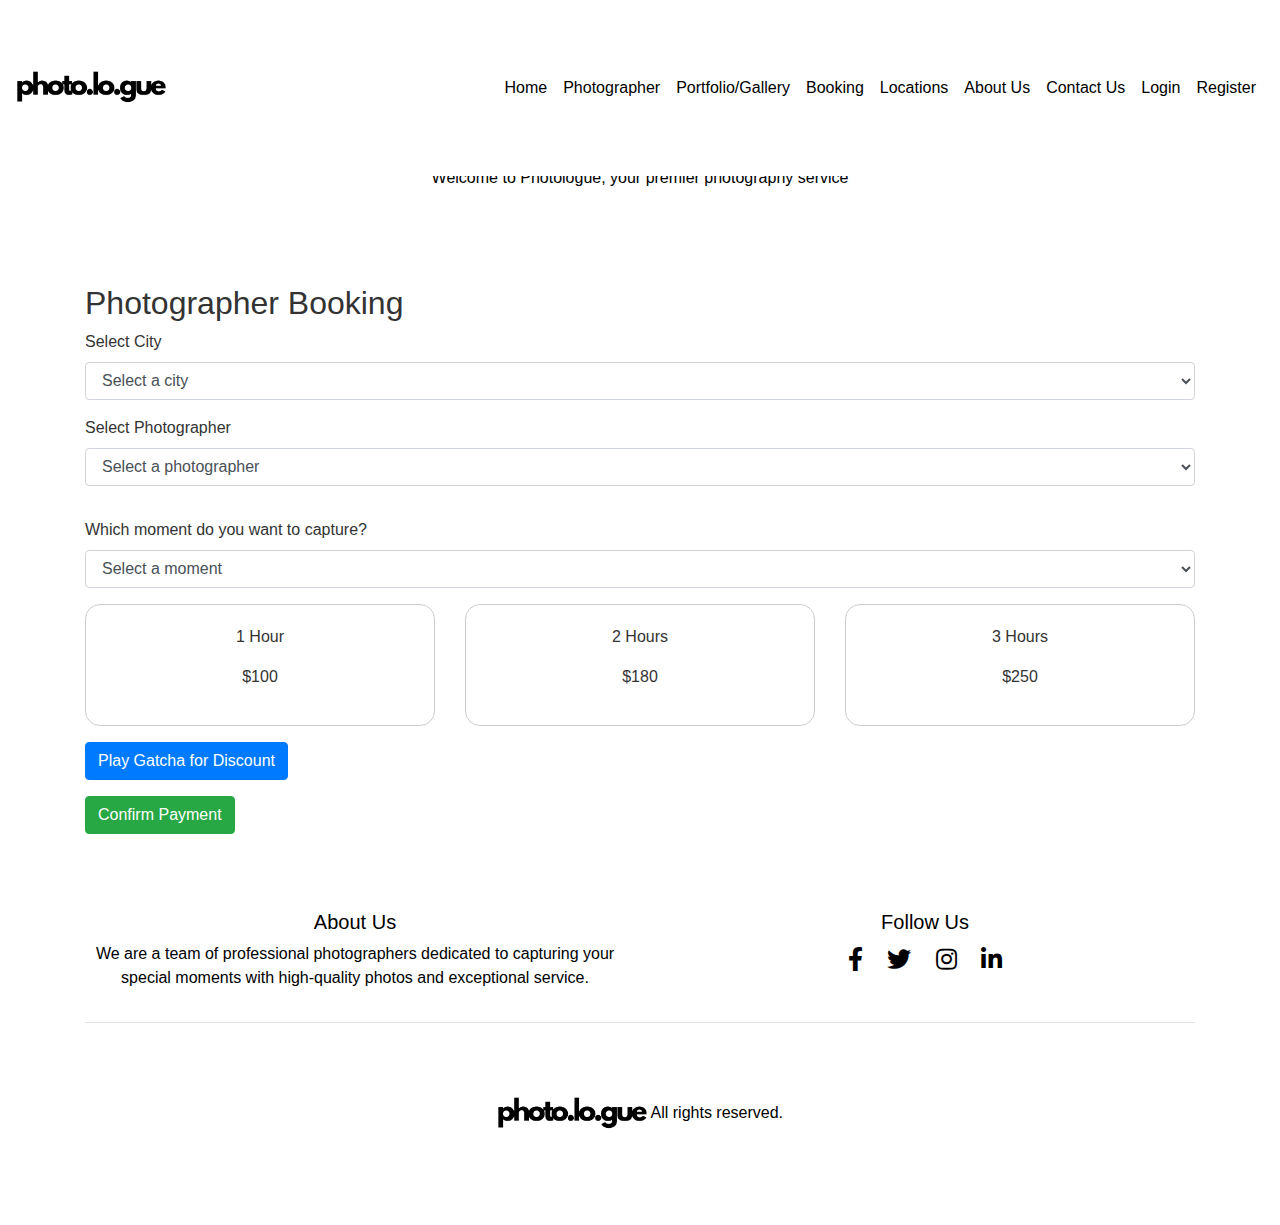
==== booking.html @ 1155c551 "'v2.4'" ====
<!DOCTYPE html>
<html lang="en">

<head>
    <meta charset="UTF-8">
    <meta name="viewport" content="width=device-width, initial-scale=1.0">
    <title>Photologue - Booking</title>
    <link rel="icon" type="image/png" href="./assets/favicon/favicon.ico">
    <link rel="stylesheet" href="https://stackpath.bootstrapcdn.com/bootstrap/4.5.2/css/bootstrap.min.css">
    <link rel="stylesheet" href="https://cdnjs.cloudflare.com/ajax/libs/font-awesome/5.15.3/css/all.min.css">
    <link rel="stylesheet" href="./style.css">
    <style>
        body {
            font-family: Arial, sans-serif;
            background-color: white
        }

        .header {
            background-size: cover;
            background-position: center;
            color: black;
            text-align: center;
            padding-top: 100px;
            padding-bottom: 20px;
        }

        .header h1 {
            font-size: 3em;
            font-weight: bold;
        }

        .content {
            padding: 50px 15px;
        }

        .available {
            color: green;
        }

        .unavailable {
            color: red;
        }

        .rounded-box {
            border: 1px solid #ccc;
            border-radius: 15px;
            padding: 20px;
            text-align: center;
            cursor: pointer;
        }

        .selected {
            background-color: #f0f0f0;
        }
    </style>
</head>

<body>
    <!-- Navigation Bar -->
    <nav class="navbar navbar-expand-lg navbar-light fixed-top navbar-custom">
        <a class="navbar-brand" href="#"><img src="./assets/logo-photologue.png" alt="logo-photologue" class="logo"></a>
        <button class="navbar-toggler" type="button" data-toggle="collapse" data-target="#navbarNav"
            aria-controls="navbarNav" aria-expanded="false" aria-label="Toggle navigation">
            <span class="navbar-toggler-icon"></span>
        </button>
        <div class="collapse navbar-collapse" id="navbarNav">
            <ul class="navbar-nav ml-auto">
                <li class="nav-item"><a class="nav-link" href="./home.html">Home</a></li>
                <li class="nav-item"><a class="nav-link" href="./photographer.html">Photographer</a></li>
                <li class="nav-item"><a class="nav-link" href="./galery.html">Portfolio/Gallery</a></li>
                <li class="nav-item"><a class="nav-link" href="./booking.html">Booking</a></li>
                <li class="nav-item"><a class="nav-link" href="./location.html">Locations</a></li>
                <li class="nav-item"><a class="nav-link" href="./about-us.html">About Us</a></li>
                <li class="nav-item"><a class="nav-link" href="#">Contact Us</a></li>
                <li class="nav-item"><a class="nav-link" href="#">Login</a></li>
                <li class="nav-item"><a class="nav-link" href="#">Register</a></li>
            </ul>
        </div>
    </nav>

    <!-- About Us Content -->
    <div class="header">
        <h1>Booking Photographer</h1>
        <p>Welcome to Photologue, your premier photography service</p>
    </div>

    <section class="background">
        <div class="container mt-5">
            <h2>Photographer Booking</h2>
            <form id="bookingForm">
                <!-- Step 1: Select City -->
                <div class="form-group">
                    <label for="city">Select City</label>
                    <select class="form-control" id="city" onchange="loadPhotographers()">
                        <option value="">Select a city</option>
                        <option value="City1">City 1</option>
                        <option value="City2">City 2</option>
                        <option value="City3">City 3</option>
                        <option value="City4">City 4</option>
                    </select>
                </div>
    
                <!-- Step 2: Select Photographer -->
                <div class="form-group">
                    <label for="photographer">Select Photographer</label>
                    <select class="form-control" id="photographer" onchange="checkAvailability()">
                        <option value="">Select a photographer</option>
                    </select>
                </div>
    
                <div id="availabilityStatus"></div>
    
                <!-- Step 3: Photographer Portfolio -->
                <div id="portfolio" class="form-group row">
                </div>
    
                <!-- Step 4: Select Moment -->
                <div class="form-group">
                    <label for="moment">Which moment do you want to capture?</label>
                    <select class="form-control" id="moment" onchange="loadOptions()">
                        <option value="">Select a moment</option>
                        <option value="preWedding">Pre Wedding</option>
                        <option value="familyShoot">Family Shoot</option>
                        <option value="graduationShoot">Graduation Shoot</option>
                        <option value="maternityShoot">Maternity Shoot</option>
                        <option value="holidayShoot">Holiday Shoot</option>
                    </select>
                </div>
    
                <div id="locationOptions" class="form-group">
                </div>
    
                <!-- Step 5: Select Package -->
                <div id="packages" class="form-group row">
                    <div class="col-sm-4">
                        <div class="rounded-box" onclick="selectPackage('1 hour', 100)">
                            <p>1 Hour</p>
                            <p>$100</p>
                        </div>
                    </div>
                    <div class="col-sm-4">
                        <div class="rounded-box" onclick="selectPackage('2 hours', 180)">
                            <p>2 Hours</p>
                            <p>$180</p>
                        </div>
                    </div>
                    <div class="col-sm-4">
                        <div class="rounded-box" onclick="selectPackage('3 hours', 250)">
                            <p>3 Hours</p>
                            <p>$250</p>
                        </div>
                    </div>
                </div>
    
                <!-- Step 6: Summary and Total Price -->
                <div id="summary" class="form-group">
                </div>
    
                <!-- Step 7: Gatcha Discount -->
                <div class="form-group">
                    <button type="button" class="btn btn-primary" onclick="playGatcha()">Play Gatcha for Discount</button>
                    <div id="gatchaResult"></div>
                </div>
    
                <!-- Step 8: Confirm Payment -->
                <div class="form-group">
                    <button type="button" class="btn btn-success" onclick="confirmPayment()">Confirm Payment</button>
                </div>
            </form>
        </div>
    </section>

    

    <!-- Footer -->
    <footer class="footer">
        <div class="container">
            <div class="row">
                <div class="col-md-6">
                    <h5>About Us</h5>
                    <p>We are a team of professional photographers dedicated to capturing your special moments with
                        high-quality photos and exceptional service.</p>
                </div>
                <div class="col-md-6">
                    <h5>Follow Us</h5>
                    <div class="social-icons">
                        <a href="#"><i class="fab fa-facebook-f"></i></a>
                        <a href="#"><i class="fab fa-twitter"></i></a>
                        <a href="#"><i class="fab fa-instagram"></i></a>
                        <a href="#"><i class="fab fa-linkedin-in"></i></a>
                    </div>
                </div>
            </div>
            <hr>
            <p> <img src="./assets/logo-photologue.png" alt="logo-photologue" class="logo" srcset=""> All rights
                reserved.</p>
        </div>
    </footer>

    <script src="https://code.jquery.com/jquery-3.5.1.slim.min.js"></script>
    <script src="https://cdn.jsdelivr.net/npm/@popperjs/core@2.9.2/dist/umd/popper.min.js"></script>
    <script src="https://stackpath.bootstrapcdn.com/bootstrap/4.5.2/js/bootstrap.min.js"></script>

    <script>
        function loadPhotographers() {
            const city = document.getElementById('city').value;
            const photographerSelect = document.getElementById('photographer');
            photographerSelect.innerHTML = '<option value="">Select a photographer</option>';

            if (city) {
                const photographers = {
                    City1: ['Photographer 1A', 'Photographer 1B'],
                    City2: ['Photographer 2A', 'Photographer 2B'],
                    City3: ['Photographer 3A', 'Photographer 3B'],
                    City4: ['Photographer 4A', 'Photographer 4B']
                };

                photographers[city].forEach(photographer => {
                    const option = document.createElement('option');
                    option.value = photographer;
                    option.text = photographer;
                    photographerSelect.add(option);
                });
            }
        }

        function checkAvailability() {
            const availabilityStatus = document.getElementById('availabilityStatus');
            availabilityStatus.innerHTML = '';

            if (document.getElementById('photographer').value) {
                const available = Math.random() >= 0.5;
                const status = document.createElement('p');
                status.classList.add(available ? 'available' : 'unavailable');
                status.textContent = available ? 'Available ✔️' : 'Unavailable ❌';
                availabilityStatus.appendChild(status);

                if (available) {
                    loadPortfolio();
                }
            }
        }

        function loadPortfolio() {
            const portfolio = document.getElementById('portfolio');
            portfolio.innerHTML = '';

            for (let i = 1; i <= 3; i++) {
                const img = document.createElement('img');
                img.src = `https://via.placeholder.com/150?text=Photo+${i}`;
                img.classList.add('col-sm-4');
                portfolio.appendChild(img);
            }
        }

        function loadOptions() {
            const moment = document.getElementById('moment').value;
            const locationOptions = document.getElementById('locationOptions');
            locationOptions.innerHTML = '';

            if (moment === 'graduationShoot' || moment === 'maternityShoot' || moment === 'familyShoot') {
                addStudioOptions(locationOptions);
            } else if (moment === 'preWedding' || moment === 'holidayShoot') {
                addLocationOptions(locationOptions);
            }
        }

        function addStudioOptions(container) {
            const studios = [
                { name: 'Studio 1', location: 'https://maps.google.com/?q=Studio+1' },
                { name: 'Studio 2', location: 'https://maps.google.com/?q=Studio+2' },
                { name: 'Studio 3', location: 'https://maps.google.com/?q=Studio+3' }
            ];

            studios.forEach(studio => {
                const row = document.createElement('div');
                row.classList.add('row');

                const col1 = document.createElement('div');
                col1.classList.add('col-sm-6');
                col1.textContent = studio.name;

                const col2 = document.createElement('div');
                col2.classList.add('col-sm-6');
                const link = document.createElement('a');
                link.href = studio.location;
                link.textContent = 'View on Google Maps';
                link.target = '_blank';
                col2.appendChild(link);

                row.appendChild(col1);
                row.appendChild(col2);
                container.appendChild(row);
            });
        }

        function addLocationOptions(container) {
            const locations = [
                { name: 'Location 1', location: 'https://maps.google.com/?q=Location+1' },
                { name: 'Location 2', location: 'https://maps.google.com/?q=Location+2' },
                { name: 'Location 3', location: 'https://maps.google.com/?q=Location+3' }
            ];

            locations.forEach(location => {
                const row = document.createElement('div');
                row.classList.add('row');

                const col1 = document.createElement('div');
                col1.classList.add('col-sm-6');
                col1.textContent = location.name;

                const col2 = document.createElement('div');
                col2.classList.add('col-sm-6');
                const link = document.createElement('a');
                link.href = location.location;
                link.textContent = 'View on Google Maps';
                link.target = '_blank';
                col2.appendChild(link);

                row.appendChild(col1);
                row.appendChild(col2);
                container.appendChild(row);
            });
        }

        function selectPackage(duration, price) {
            const packages = document.querySelectorAll('.rounded-box');
            packages.forEach(pkg => pkg.classList.remove('selected'));

            event.currentTarget.classList.add('selected');
            document.getElementById('summary').innerHTML = `
                <h4>Summary</h4>
                <p>City: ${document.getElementById('city').value}</p>
                <p>Photographer: ${document.getElementById('photographer').value}</p>
                <p>Moment: ${document.getElementById('moment').value}</p>
                <p>Package: ${duration}</p>
                <p>Total Price: $${price}</p>
            `;
        }

        function playGatcha() {
            const discounts = [0, 10, 25, 30];
            const result = discounts[Math.floor(Math.random() * discounts.length)];
            const gatchaResult = document.getElementById('gatchaResult');
            gatchaResult.innerHTML = `You ${result > 0 ? 'won' : 'did not win'} a discount! ${result > 0 ? 'Discount: ' + result + '%' : ''}`;
        }

        function confirmPayment() {
            if (confirm('Do you want to confirm the payment?')) {
                window.location.href = 'https://wa.me/YourPhotographerNumber';
            }
        }
    </script>
</body>

</html>
---- style.css ----
/* Add styles here */
/* Logo */
.logo {
    width: 150px;
    height: auto;
}

/* navbar */
.navbar-custom {
    background-color: #fff; /* Warna latar belakang navbar */
}
.navbar-custom .navbar-brand,
.navbar-custom .navbar-nav .nav-link {
    color: #000; /* Warna teks navbar */
}

/* Home */
body {
    font-family: 'Open Sans', sans-serif;
    font-size: 16px;
    line-height: 1.5;
    color: #333;
    background-color: #f9f9f9;
}

/* carousel */
.carousel-item img {
    width: 100%;
    height: auto;
}

.carousel-caption {
    position: absolute;
    top: 30%;
    transform: translateY(-30%);
    transform: translateX(-0%);
    width: 100%;
    text-align: left;
    color: black;
}

/* .features */
.background {
    background-color: #fff;
    padding-top: 10px;
}

/* .guarantee-section */
.guarantee-section {
    background-color: #e0f7fa;
    padding: 30px;
}

/* .how-it-works-section */
.how-it-works-section {
    padding: 40px 0;
    text-align: center;
}
.how-it-works-section .step {
    padding: 20px;
    border: 2px solid #dee2e6;
    border-radius: 15px;
    margin-left: 45px;
    margin-right: 45px;
}
.how-it-works-section .step-number {
    font-size: 30px;
    font-weight: bold;
}

/* Footer */
.footer {
    background-color: white;
    color: black;
    text-align: center;
    padding-top: 60px;
    padding-bottom: 20px;
}
.footer .footer-links {
    list-style: none;
    padding: 0;
}
.footer .footer-links li {
    display: inline;
    margin: 0 15px;
}
.footer .footer-links a {
    color: black;
    text-decoration: none;
}
.footer .footer-links a:hover {
    text-decoration: underline;
}
.footer .social-icons a {
    margin: 0 10px;
    color: black;
    font-size: 24px;
}
.footer .social-icons a:hover {
    color: #00aced;
}
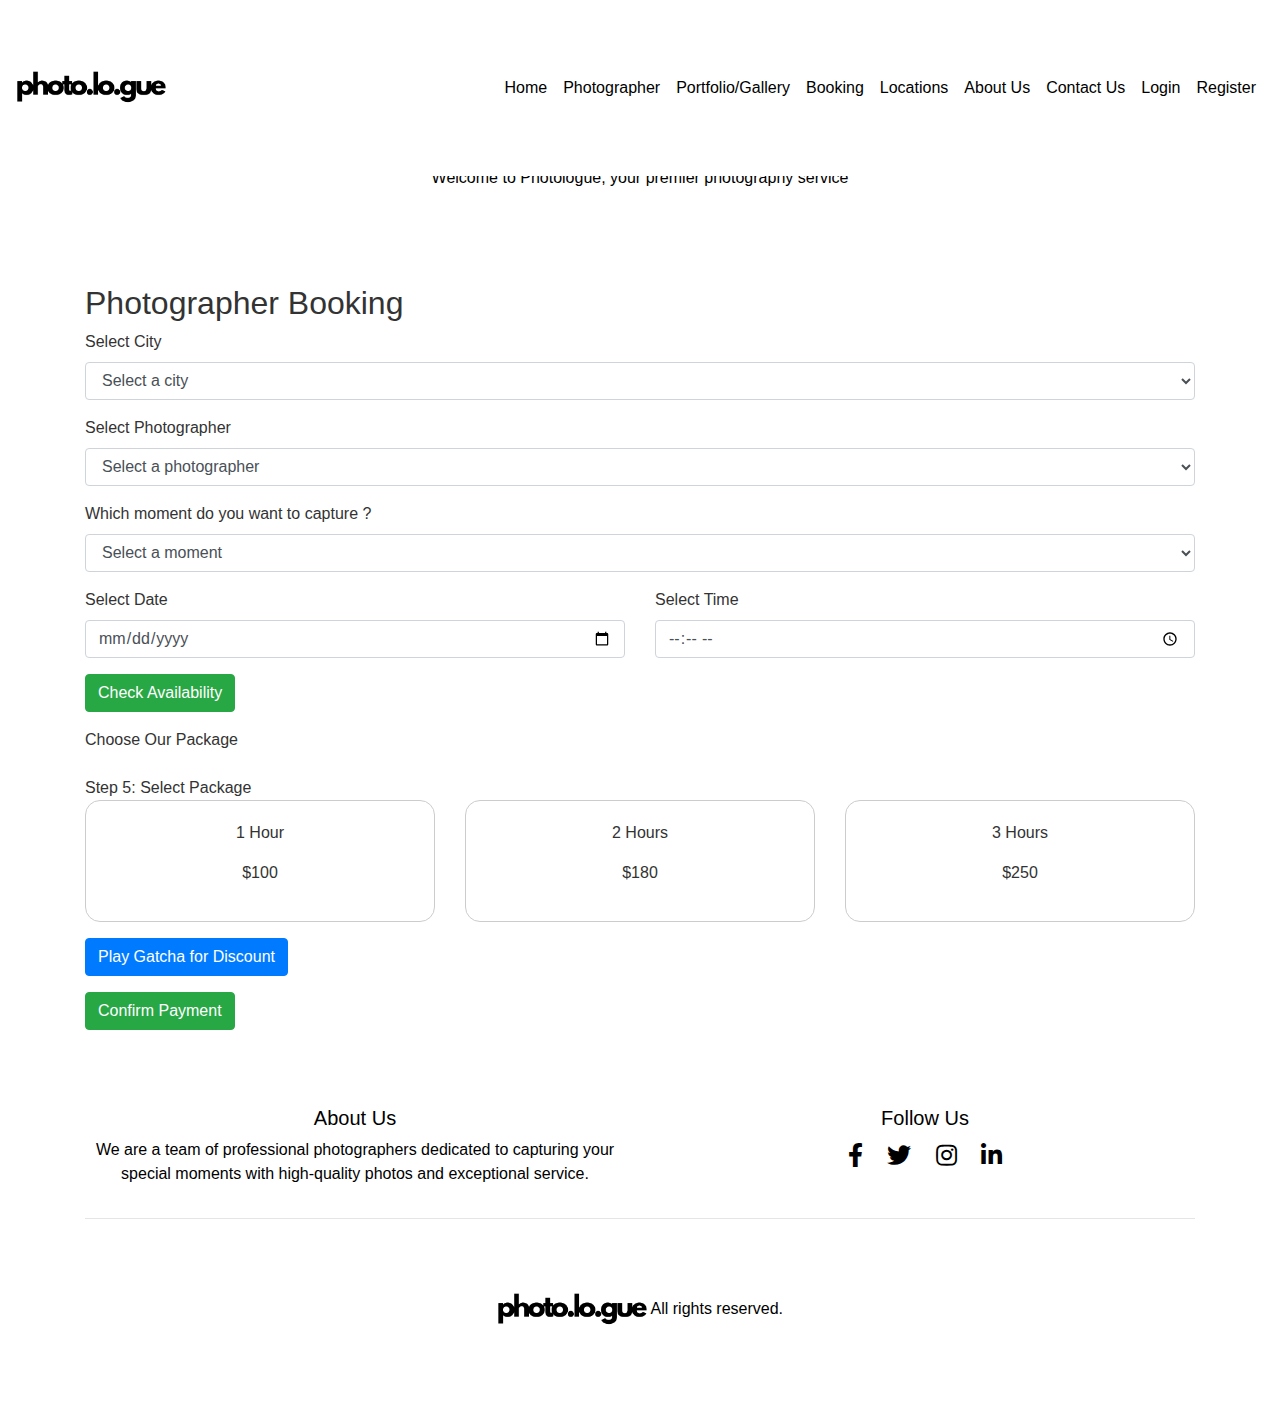
==== commit 8187e960: "'v2.4'" ====
--- a/booking.html
+++ b/booking.html
@@ -51,6 +51,44 @@
 
         .selected {
             background-color: #f0f0f0;
+        }
+
+        .portfolio-img {
+            height: 400px;
+            width: 320px;
+            object-fit: cover;
+            border-radius: 15px;
+        }
+
+        .clickable-paragraph {
+            background-color: #fff;
+            border: 2px solid #007BFF;
+            padding: 20px;
+            border-radius: 5px;
+            cursor: pointer;
+            transition: background-color 0.3s, color 0.3s;
+        }
+
+        .clickable-paragraph:hover {
+            background-color: #007BFF;
+            color: #fff;
+        }
+
+        .photographer-box {
+            margin-top: 20px;
+            border-radius: 15px;
+            box-shadow: 0 4px 8px rgba(0, 0, 0, 0.1);
+            transition: transform 0.2s;
+        }
+
+        .photographer-box:hover {
+            transform: scale(1.05);
+        }
+
+        .photographer-img {
+            height: 300px;
+            width: 320px;
+            object-fit: cover;
         }
     </style>
 </head>
@@ -93,44 +131,59 @@
                     <label for="city">Select City</label>
                     <select class="form-control" id="city" onchange="loadPhotographers()">
                         <option value="">Select a city</option>
-                        <option value="City1">City 1</option>
-                        <option value="City2">City 2</option>
-                        <option value="City3">City 3</option>
-                        <option value="City4">City 4</option>
+                        <option value="Jakarta">Jakarta</option>
+                        <option value="Jogja">Jogja</option>
+                        <option value="Bali">Bali</option>
                     </select>
                 </div>
-    
+
                 <!-- Step 2: Select Photographer -->
                 <div class="form-group">
                     <label for="photographer">Select Photographer</label>
-                    <select class="form-control" id="photographer" onchange="checkAvailability()">
+                    <select class="form-control" id="photographer">
                         <option value="">Select a photographer</option>
                     </select>
                 </div>
-    
+
+                <!-- Step 4: Select Moment -->
+                <div class="form-group">
+                    <label for="moment">Which moment do you want to capture ?</label>
+                    <select class="form-control" id="moment" >
+                        <option value="">Select a moment</option>
+                        <option value="preWeddingShoot">Pre Wedding Photoshoot</option>
+                        <option value="familyShoot">Family Photoshoot</option>
+                        <option value="graduationShoot">Graduation Photoshoot</option>
+                        <option value="maternityShoot">Maternity Photoshoot</option>
+                        <option value="holidayShoot">Holiday Photoshoot</option>
+                    </select>
+                </div>
+
+                <div class="form-group row">
+                    <!-- Step 3: Select Date -->
+                    <div class="col">
+                        <label for="date">Select Date</label>
+                        <input type="date" class="form-control" id="date" onchange="buttonRefresh()">
+                    </div>
+                    <!-- Step 4: Select Time -->
+                    <div class="col">
+                        <label for="time">Select Time</label>
+                        <input type="time" class="form-control" id="time" onchange="buttonRefresh()">
+                    </div>
+                </div>
+
+                <!-- Step 5: Check Availability -->
+                <div class="form-group">
+                    <button id="buttonCheckAvailability" type="button" class="btn btn-success" onclick="checkAvailability()">Check Availability</button>
+                </div>
+
                 <div id="availabilityStatus"></div>
-    
-                <!-- Step 3: Photographer Portfolio -->
-                <div id="portfolio" class="form-group row">
-                </div>
-    
-                <!-- Step 4: Select Moment -->
-                <div class="form-group">
-                    <label for="moment">Which moment do you want to capture?</label>
-                    <select class="form-control" id="moment" onchange="loadOptions()">
-                        <option value="">Select a moment</option>
-                        <option value="preWedding">Pre Wedding</option>
-                        <option value="familyShoot">Family Shoot</option>
-                        <option value="graduationShoot">Graduation Shoot</option>
-                        <option value="maternityShoot">Maternity Shoot</option>
-                        <option value="holidayShoot">Holiday Shoot</option>
-                    </select>
-                </div>
-    
-                <div id="locationOptions" class="form-group">
-                </div>
-    
+
                 <!-- Step 5: Select Package -->
+                <label for="packageOptions">Choose Our Package</label>
+                <div id="packageOptions" class="form-group row"> 
+                </div>
+
+                Step 5: Select Package
                 <div id="packages" class="form-group row">
                     <div class="col-sm-4">
                         <div class="rounded-box" onclick="selectPackage('1 hour', 100)">
@@ -169,8 +222,6 @@
             </form>
         </div>
     </section>
-
-    
 
     <!-- Footer -->
     <footer class="footer">
@@ -209,119 +260,145 @@
 
             if (city) {
                 const photographers = {
-                    City1: ['Photographer 1A', 'Photographer 1B'],
-                    City2: ['Photographer 2A', 'Photographer 2B'],
-                    City3: ['Photographer 3A', 'Photographer 3B'],
-                    City4: ['Photographer 4A', 'Photographer 4B']
+                    Jakarta: ['Astri', 'Budi'],
+                    Jogja: ['Caca', 'Dinda'],
+                    Bali: ['Egy', 'Faisal'],
                 };
 
                 photographers[city].forEach(photographer => {
                     const option = document.createElement('option');
                     option.value = photographer;
                     option.text = photographer;
+                    option.className = 'portfolio-img col-md-4';
+                    option.id = "listPhotographer";
                     photographerSelect.add(option);
+
                 });
+                
             }
-        }
+
+
+        }
+
+        function buttonRefresh() {
+            const buttonCheckAvailability = document.getElementById('buttonCheckAvailability');
+            buttonCheckAvailability.disabled = false;
+        }
+
 
         function checkAvailability() {
+            const city = document.getElementById('city').value;
+            const photographer = document.getElementById('photographer').value;
+            const date = document.getElementById('date').value;
+            const time = document.getElementById('time').value;
             const availabilityStatus = document.getElementById('availabilityStatus');
+            const buttonCheckAvailability = document.getElementById('buttonCheckAvailability');
             availabilityStatus.innerHTML = '';
-
-            if (document.getElementById('photographer').value) {
+            buttonCheckAvailability
+
+            if (photographer && date && time) {
                 const available = Math.random() >= 0.5;
                 const status = document.createElement('p');
-                status.classList.add(available ? 'available' : 'unavailable');
-                status.textContent = available ? 'Available ✔️' : 'Unavailable ❌';
+
+                // console.log("available",available)
+                
+                if (available) {
+                    status.textContent = `Photographer ${photographer} is Available ✔️ On ${date} ${time} at ${city}`;
+                    loadOptions();
+                    buttonCheckAvailability.disabled = true;
+                } else {
+                    status.textContent = `Photographer ${photographer} is Unavailable ❌ On ${date} ${time} at ${city}`;
+                    buttonCheckAvailability.disabled = true;
+                }
+
                 availabilityStatus.appendChild(status);
-
-                if (available) {
-                    loadPortfolio();
-                }
+                
             }
-        }
-
-        function loadPortfolio() {
-            const portfolio = document.getElementById('portfolio');
-            portfolio.innerHTML = '';
-
-            for (let i = 1; i <= 3; i++) {
-                const img = document.createElement('img');
-                img.src = `https://via.placeholder.com/150?text=Photo+${i}`;
-                img.classList.add('col-sm-4');
-                portfolio.appendChild(img);
-            }
-        }
+            
+        }
+
+        // function loadPortfolio() {
+        //     const portfolio = document.getElementById('portfolio');
+        //     portfolio.innerHTML = '';
+
+        //     for (let i = 1; i <= 3; i++) {
+        //         const img = document.createElement('img');
+        //         const randomNumber = Math.floor(Math.random() * 12) + 1;
+        //         img.src = "./assets/random-portfolio/" + randomNumber + ".jpg";         
+        //         img.className = 'portfolio-img col-md-4';
+        //         portfolio.appendChild(img);
+        //     }
+        // }
 
         function loadOptions() {
             const moment = document.getElementById('moment').value;
-            const locationOptions = document.getElementById('locationOptions');
-            locationOptions.innerHTML = '';
-
-            if (moment === 'graduationShoot' || moment === 'maternityShoot' || moment === 'familyShoot') {
-                addStudioOptions(locationOptions);
-            } else if (moment === 'preWedding' || moment === 'holidayShoot') {
-                addLocationOptions(locationOptions);
+
+            const graduationPackage = [
+                { name: 'Studio 1', location: '', img: '', harga: '', howLong: '' },
+                { name: 'Studio 1', location: '', img: '', harga: '', howLong: '' },
+                { name: 'Studio 1', location: '', img: '', harga: '', howLong: '' }
+            ];
+
+            const maternityPackage = [
+                { name: 'Studio 1', location: '', img: '', harga: '', howLong: '' },
+                { name: 'Studio 1', location: '', img: '', harga: '', howLong: '' },
+                { name: 'Studio 1', location: '', img: '', harga: '', howLong: '' }
+            ];
+
+            const familyPackage = [
+                { name: 'Studio 1', location: '', img: '', harga: '', howLong: '' },
+                { name: 'Studio 1', location: '', img: '', harga: '', howLong: '' },
+                { name: 'Studio 1', location: '', img: '', harga: '', howLong: '' }
+            ];
+
+            const preWeddingPackage = [
+                { name: 'Studio 1', location: '', img: '', harga: '', howLong: '' },
+                { name: 'Studio 1', location: '', img: '', harga: '', howLong: '' },
+                { name: 'Studio 1', location: '', img: '', harga: '', howLong: '' }
+            ];
+
+            const holidayPackage = [
+                { name: 'Studio 1', location: '', img: '', harga: '', howLong: '' },
+                { name: 'Studio 1', location: '', img: '', harga: '', howLong: '' },
+                { name: 'Studio 1', location: '', img: '', harga: '', howLong: '' }
+            ];
+
+            
+            if (moment === 'graduationShoot') {
+                packageOptions(graduationPackage);
+            } else if (moment === 'maternityShoot') {
+                packageOptions(maternityPackage);
+            } else if (moment === 'familyShoot') {
+                packageOptions(familyPackage);
+            } else if (moment === 'preWeddingShoot') {
+                packageOptions(preWeddingPackage);
+            } else if (moment === 'holidayShoot') {
+                packageOptions(holidayPackage);
             }
-        }
-
-        function addStudioOptions(container) {
-            const studios = [
-                { name: 'Studio 1', location: 'https://maps.google.com/?q=Studio+1' },
-                { name: 'Studio 2', location: 'https://maps.google.com/?q=Studio+2' },
-                { name: 'Studio 3', location: 'https://maps.google.com/?q=Studio+3' }
-            ];
-
-            studios.forEach(studio => {
-                const row = document.createElement('div');
-                row.classList.add('row');
-
-                const col1 = document.createElement('div');
-                col1.classList.add('col-sm-6');
-                col1.textContent = studio.name;
-
-                const col2 = document.createElement('div');
-                col2.classList.add('col-sm-6');
-                const link = document.createElement('a');
-                link.href = studio.location;
-                link.textContent = 'View on Google Maps';
-                link.target = '_blank';
-                col2.appendChild(link);
-
-                row.appendChild(col1);
-                row.appendChild(col2);
-                container.appendChild(row);
+
+        }
+
+        function packageOptions(packages) {
+            const packageOptions = document.getElementById('packageOptions');
+            packageOptions.innerHTML = '';
+
+            packages.forEach(package => {
+                let card = `
+                    <div class="col-md-4">
+                    <div class="card photographer-box" data-id="1">
+                        <div class="card-body">
+                            <h5 class="card-title">Astri</h5>
+                            <img src="./assets/photographer/astri.jpg" class="img-fluid rounded photographer-img mb-3" alt="Astri">
+                            <p class="card-text">Location: ${package.name}</p>
+                            <p class="card-text">Location: ${package.location}</p>
+                        </div>
+                    </div>
+                    </div>`;
+
+                packageOptions.innerHTML += card;
             });
         }
 
-        function addLocationOptions(container) {
-            const locations = [
-                { name: 'Location 1', location: 'https://maps.google.com/?q=Location+1' },
-                { name: 'Location 2', location: 'https://maps.google.com/?q=Location+2' },
-                { name: 'Location 3', location: 'https://maps.google.com/?q=Location+3' }
-            ];
-
-            locations.forEach(location => {
-                const row = document.createElement('div');
-                row.classList.add('row');
-
-                const col1 = document.createElement('div');
-                col1.classList.add('col-sm-6');
-                col1.textContent = location.name;
-
-                const col2 = document.createElement('div');
-                col2.classList.add('col-sm-6');
-                const link = document.createElement('a');
-                link.href = location.location;
-                link.textContent = 'View on Google Maps';
-                link.target = '_blank';
-                col2.appendChild(link);
-
-                row.appendChild(col1);
-                row.appendChild(col2);
-                container.appendChild(row);
-            });
-        }
 
         function selectPackage(duration, price) {
             const packages = document.querySelectorAll('.rounded-box');
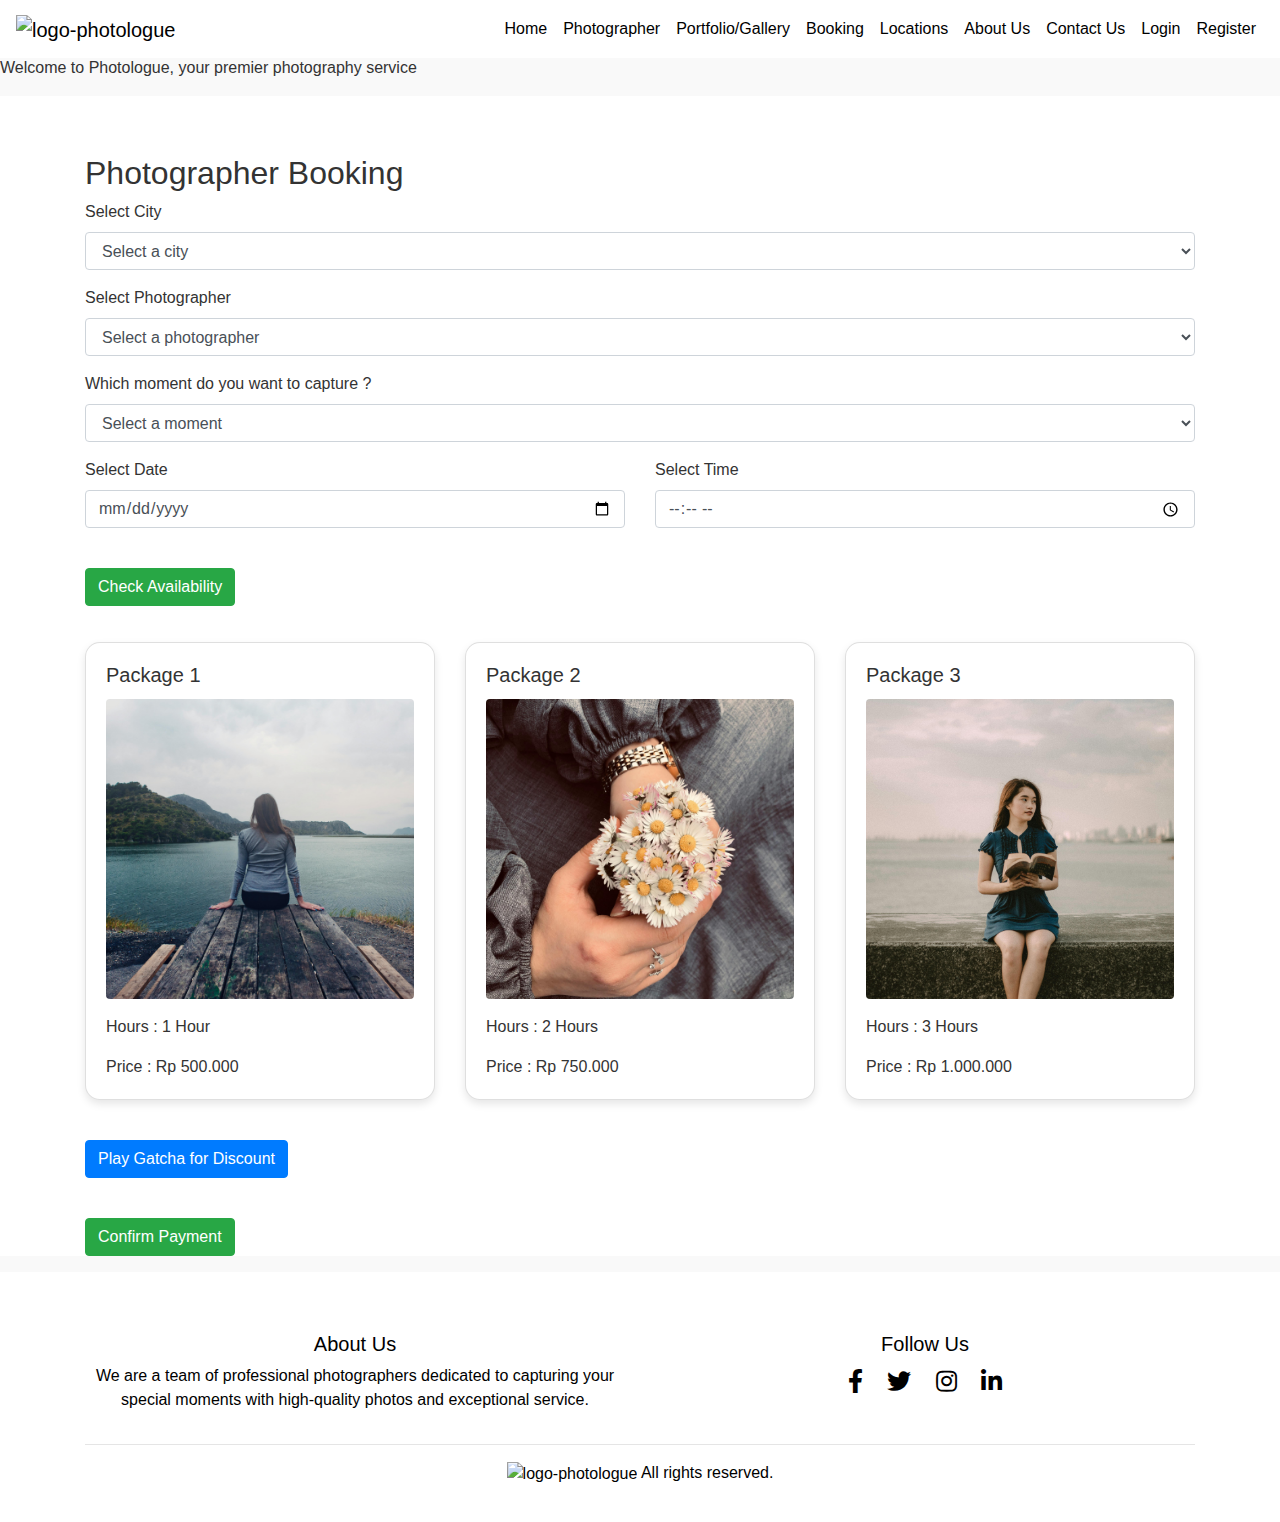
==== commit cf8ab269: "v4" ====
--- a/booking.html
+++ b/booking.html
@@ -10,68 +10,8 @@
     <link rel="stylesheet" href="https://cdnjs.cloudflare.com/ajax/libs/font-awesome/5.15.3/css/all.min.css">
     <link rel="stylesheet" href="./style.css">
     <style>
-        body {
-            font-family: Arial, sans-serif;
-            background-color: white
-        }
-
-        .header {
-            background-size: cover;
-            background-position: center;
-            color: black;
-            text-align: center;
-            padding-top: 100px;
-            padding-bottom: 20px;
-        }
-
-        .header h1 {
-            font-size: 3em;
-            font-weight: bold;
-        }
-
-        .content {
-            padding: 50px 15px;
-        }
-
-        .available {
-            color: green;
-        }
-
-        .unavailable {
-            color: red;
-        }
-
-        .rounded-box {
-            border: 1px solid #ccc;
-            border-radius: 15px;
-            padding: 20px;
-            text-align: center;
-            cursor: pointer;
-        }
-
         .selected {
             background-color: #f0f0f0;
-        }
-
-        .portfolio-img {
-            height: 400px;
-            width: 320px;
-            object-fit: cover;
-            border-radius: 15px;
-        }
-
-        .clickable-paragraph {
-            background-color: #fff;
-            border: 2px solid #007BFF;
-            padding: 20px;
-            border-radius: 5px;
-            cursor: pointer;
-            transition: background-color 0.3s, color 0.3s;
-        }
-
-        .clickable-paragraph:hover {
-            background-color: #007BFF;
-            color: #fff;
         }
 
         .photographer-box {
@@ -79,6 +19,7 @@
             border-radius: 15px;
             box-shadow: 0 4px 8px rgba(0, 0, 0, 0.1);
             transition: transform 0.2s;
+            cursor: pointer;
         }
 
         .photographer-box:hover {
@@ -90,6 +31,15 @@
             width: 320px;
             object-fit: cover;
         }
+
+        .summary-box {
+            background-color: #f0f0f0;
+            border: 1px solid #f0f0f0;
+            border-radius: 4px;
+            padding: 16px;
+            box-shadow: 0 4px 8px rgba(0, 0, 0, 0.1);
+        }
+
     </style>
 </head>
 
@@ -116,7 +66,7 @@
         </div>
     </nav>
 
-    <!-- About Us Content -->
+    <!-- Booking Photographer Content -->
     <div class="header">
         <h1>Booking Photographer</h1>
         <p>Welcome to Photologue, your premier photography service</p>
@@ -126,6 +76,7 @@
         <div class="container mt-5">
             <h2>Photographer Booking</h2>
             <form id="bookingForm">
+
                 <!-- Step 1: Select City -->
                 <div class="form-group">
                     <label for="city">Select City</label>
@@ -150,22 +101,22 @@
                     <label for="moment">Which moment do you want to capture ?</label>
                     <select class="form-control" id="moment" >
                         <option value="">Select a moment</option>
-                        <option value="preWeddingShoot">Pre Wedding Photoshoot</option>
-                        <option value="familyShoot">Family Photoshoot</option>
-                        <option value="graduationShoot">Graduation Photoshoot</option>
-                        <option value="maternityShoot">Maternity Photoshoot</option>
-                        <option value="holidayShoot">Holiday Photoshoot</option>
+                        <option value="Pre Wedding Photoshoot">Pre Wedding Photoshoot</option>
+                        <option value="Family Photoshoot">Family Photoshoot</option>
+                        <option value="Graduation Photoshoot">Graduation Photoshoot</option>
+                        <option value="Maternity Photoshoot">Maternity Photoshoot</option>
+                        <option value="Holiday Photoshoot">Holiday Photoshoot</option>
                     </select>
                 </div>
 
                 <div class="form-group row">
                     <!-- Step 3: Select Date -->
-                    <div class="col">
+                    <div class="col-md-6">
                         <label for="date">Select Date</label>
                         <input type="date" class="form-control" id="date" onchange="buttonRefresh()">
                     </div>
                     <!-- Step 4: Select Time -->
-                    <div class="col">
+                    <div class="col-md-6">
                         <label for="time">Select Time</label>
                         <input type="time" class="form-control" id="time" onchange="buttonRefresh()">
                     </div>
@@ -173,50 +124,60 @@
 
                 <!-- Step 5: Check Availability -->
                 <div class="form-group">
+                    <br>
                     <button id="buttonCheckAvailability" type="button" class="btn btn-success" onclick="checkAvailability()">Check Availability</button>
                 </div>
 
                 <div id="availabilityStatus"></div>
 
-                <!-- Step 5: Select Package -->
-                <label for="packageOptions">Choose Our Package</label>
-                <div id="packageOptions" class="form-group row"> 
-                </div>
-
-                Step 5: Select Package
+                <!-- Step 6: Select Package -->
                 <div id="packages" class="form-group row">
-                    <div class="col-sm-4">
-                        <div class="rounded-box" onclick="selectPackage('1 hour', 100)">
-                            <p>1 Hour</p>
-                            <p>$100</p>
+                    <div class="col-md-4">
+                        <div class="card photographer-box">
+                            <div class="card-body" onclick="selectPackage('1 hour', 500)">
+                                <h5 class="card-title">Package 1</h5>
+                                <img src="./assets/random-portfolio/2.jpg" class="img-fluid rounded photographer-img mb-3" alt="Astri">
+                                <p class="card-text">Hours : 1 Hour</p>
+                                <p class="card-text">Price : Rp 500.000</p>
+                            </div>
                         </div>
                     </div>
-                    <div class="col-sm-4">
-                        <div class="rounded-box" onclick="selectPackage('2 hours', 180)">
-                            <p>2 Hours</p>
-                            <p>$180</p>
+                    <div class="col-md-4">
+                        <div class="card photographer-box">
+                            <div class="card-body" onclick="selectPackage('2 hour', 750)">
+                                <h5 class="card-title">Package 2</h5>
+                                <img src="./assets/random-portfolio/7.jpg" class="img-fluid rounded photographer-img mb-3" alt="Astri">
+                                <p class="card-text">Hours : 2 Hours</p>
+                                <p class="card-text">Price : Rp 750.000</p>
+                            </div>
                         </div>
                     </div>
-                    <div class="col-sm-4">
-                        <div class="rounded-box" onclick="selectPackage('3 hours', 250)">
-                            <p>3 Hours</p>
-                            <p>$250</p>
+                    <div class="col-md-4">
+                        <div class="card photographer-box">
+                            <div class="card-body" onclick="selectPackage('3 hour', 1000)">
+                                <h5 class="card-title">Package 3</h5>
+                                <img src="./assets/random-portfolio/4.jpg" class="img-fluid rounded photographer-img mb-3" alt="Astri">
+                                <p class="card-text">Hours : 3 Hours</p>
+                                <p class="card-text">Price : Rp 1.000.000</p>
+                            </div>
                         </div>
                     </div>
                 </div>
     
-                <!-- Step 6: Summary and Total Price -->
+                <!-- Step 7: Summary and Total Price -->
                 <div id="summary" class="form-group">
                 </div>
     
-                <!-- Step 7: Gatcha Discount -->
-                <div class="form-group">
+                <!-- Step 8: Gatcha Discount -->
+                <div class="form-group">
+                    <br>
                     <button type="button" class="btn btn-primary" onclick="playGatcha()">Play Gatcha for Discount</button>
                     <div id="gatchaResult"></div>
                 </div>
     
-                <!-- Step 8: Confirm Payment -->
-                <div class="form-group">
+                <!-- Step 9: Confirm Payment And Talk to Photographer -->
+                <div class="form-group">
+                    <br>
                     <button type="button" class="btn btn-success" onclick="confirmPayment()">Confirm Payment</button>
                 </div>
             </form>
@@ -269,8 +230,6 @@
                     const option = document.createElement('option');
                     option.value = photographer;
                     option.text = photographer;
-                    option.className = 'portfolio-img col-md-4';
-                    option.id = "listPhotographer";
                     photographerSelect.add(option);
 
                 });
@@ -294,9 +253,8 @@
             const availabilityStatus = document.getElementById('availabilityStatus');
             const buttonCheckAvailability = document.getElementById('buttonCheckAvailability');
             availabilityStatus.innerHTML = '';
-            buttonCheckAvailability
-
-            if (photographer && date && time) {
+
+            if (city && photographer && date && time) {
                 const available = Math.random() >= 0.5;
                 const status = document.createElement('p');
 
@@ -304,7 +262,6 @@
                 
                 if (available) {
                     status.textContent = `Photographer ${photographer} is Available ✔️ On ${date} ${time} at ${city}`;
-                    loadOptions();
                     buttonCheckAvailability.disabled = true;
                 } else {
                     status.textContent = `Photographer ${photographer} is Unavailable ❌ On ${date} ${time} at ${city}`;
@@ -313,118 +270,81 @@
 
                 availabilityStatus.appendChild(status);
                 
+            } else {
+                confirm(`To proceed, please complete this form first. Thank you!`)
             }
             
         }
 
-        // function loadPortfolio() {
-        //     const portfolio = document.getElementById('portfolio');
-        //     portfolio.innerHTML = '';
-
-        //     for (let i = 1; i <= 3; i++) {
-        //         const img = document.createElement('img');
-        //         const randomNumber = Math.floor(Math.random() * 12) + 1;
-        //         img.src = "./assets/random-portfolio/" + randomNumber + ".jpg";         
-        //         img.className = 'portfolio-img col-md-4';
-        //         portfolio.appendChild(img);
-        //     }
-        // }
-
-        function loadOptions() {
-            const moment = document.getElementById('moment').value;
-
-            const graduationPackage = [
-                { name: 'Studio 1', location: '', img: '', harga: '', howLong: '' },
-                { name: 'Studio 1', location: '', img: '', harga: '', howLong: '' },
-                { name: 'Studio 1', location: '', img: '', harga: '', howLong: '' }
-            ];
-
-            const maternityPackage = [
-                { name: 'Studio 1', location: '', img: '', harga: '', howLong: '' },
-                { name: 'Studio 1', location: '', img: '', harga: '', howLong: '' },
-                { name: 'Studio 1', location: '', img: '', harga: '', howLong: '' }
-            ];
-
-            const familyPackage = [
-                { name: 'Studio 1', location: '', img: '', harga: '', howLong: '' },
-                { name: 'Studio 1', location: '', img: '', harga: '', howLong: '' },
-                { name: 'Studio 1', location: '', img: '', harga: '', howLong: '' }
-            ];
-
-            const preWeddingPackage = [
-                { name: 'Studio 1', location: '', img: '', harga: '', howLong: '' },
-                { name: 'Studio 1', location: '', img: '', harga: '', howLong: '' },
-                { name: 'Studio 1', location: '', img: '', harga: '', howLong: '' }
-            ];
-
-            const holidayPackage = [
-                { name: 'Studio 1', location: '', img: '', harga: '', howLong: '' },
-                { name: 'Studio 1', location: '', img: '', harga: '', howLong: '' },
-                { name: 'Studio 1', location: '', img: '', harga: '', howLong: '' }
-            ];
+        function selectPackage(duration, price) {
+            const city = document.getElementById('city').value;
+            const photographer = document.getElementById('photographer').value;
+            const date = document.getElementById('date').value;
+            const time = document.getElementById('time').value;
+
+            if (city && photographer && date && time) {
+                const packages = document.querySelectorAll('card-body');
+                packages.forEach(pkg => pkg.classList.remove('selected'));
+
+                event.currentTarget.classList.add('selected');
+                document.getElementById('summary').innerHTML = `
+                    <br>
+                    <div class="card summary-box">
+                        <div class="card-body">
+                            <h4>Summary</h4>
+                            <p>City: ${document.getElementById('city').value}</p>
+                            <p>Photographer: ${document.getElementById('photographer').value}</p>
+                            <p>Moment: ${document.getElementById('moment').value}</p>
+                            <p>Package: ${duration}</p>
+                            <p value="${price}" id="totalPrice">Total Price: Rp.${price}.000</p>
+                        </div>
+                    </div>`;
+            } else {
+                confirm(`To proceed, please complete this form first. Thank you!`)
+            }
 
             
-            if (moment === 'graduationShoot') {
-                packageOptions(graduationPackage);
-            } else if (moment === 'maternityShoot') {
-                packageOptions(maternityPackage);
-            } else if (moment === 'familyShoot') {
-                packageOptions(familyPackage);
-            } else if (moment === 'preWeddingShoot') {
-                packageOptions(preWeddingPackage);
-            } else if (moment === 'holidayShoot') {
-                packageOptions(holidayPackage);
-            }
-
-        }
-
-        function packageOptions(packages) {
-            const packageOptions = document.getElementById('packageOptions');
-            packageOptions.innerHTML = '';
-
-            packages.forEach(package => {
-                let card = `
-                    <div class="col-md-4">
-                    <div class="card photographer-box" data-id="1">
-                        <div class="card-body">
-                            <h5 class="card-title">Astri</h5>
-                            <img src="./assets/photographer/astri.jpg" class="img-fluid rounded photographer-img mb-3" alt="Astri">
-                            <p class="card-text">Location: ${package.name}</p>
-                            <p class="card-text">Location: ${package.location}</p>
-                        </div>
-                    </div>
-                    </div>`;
-
-                packageOptions.innerHTML += card;
-            });
-        }
-
-
-        function selectPackage(duration, price) {
-            const packages = document.querySelectorAll('.rounded-box');
-            packages.forEach(pkg => pkg.classList.remove('selected'));
-
-            event.currentTarget.classList.add('selected');
-            document.getElementById('summary').innerHTML = `
-                <h4>Summary</h4>
-                <p>City: ${document.getElementById('city').value}</p>
-                <p>Photographer: ${document.getElementById('photographer').value}</p>
-                <p>Moment: ${document.getElementById('moment').value}</p>
-                <p>Package: ${duration}</p>
-                <p>Total Price: $${price}</p>
-            `;
         }
 
         function playGatcha() {
-            const discounts = [0, 10, 25, 30];
-            const result = discounts[Math.floor(Math.random() * discounts.length)];
-            const gatchaResult = document.getElementById('gatchaResult');
-            gatchaResult.innerHTML = `You ${result > 0 ? 'won' : 'did not win'} a discount! ${result > 0 ? 'Discount: ' + result + '%' : ''}`;
+            const city = document.getElementById('city').value;
+            const photographer = document.getElementById('photographer').value;
+            const date = document.getElementById('date').value;
+            const time = document.getElementById('time').value;
+
+            if (city && photographer && date && time) {
+                const discounts = [0, 10, 25, 30];
+                const result = discounts[Math.floor(Math.random() * discounts.length)];
+                const gatchaResult = document.getElementById('gatchaResult');
+                const totalPrice = document.getElementById('totalPrice');
+                const discountPrice = totalPrice.getAttribute("value") * (result / 100);
+                const newPrice = totalPrice.getAttribute("value") - discountPrice;
+                // console.log(totalPrice / result);
+                if (result > 0) {
+                    gatchaResult.innerHTML = `<br><p value="${newPrice}" id="gatchaPrice">You win discount of ${result}% or Rp. ${discountPrice}.000 and this is the new price: Rp. ${newPrice}.000</p>`;
+                } else {
+                    gatchaResult.innerHTML = `<br><p value="${totalPrice.getAttribute("value")}" id="gatchaPrice">You did not win discount!</p>`;
+                }
+            } else {
+                confirm(`To proceed, please complete this form first. Thank you!`)
+            }
+
         }
 
         function confirmPayment() {
-            if (confirm('Do you want to confirm the payment?')) {
-                window.location.href = 'https://wa.me/YourPhotographerNumber';
+            const city = document.getElementById('city').value;
+            const photographer = document.getElementById('photographer').value;
+            const date = document.getElementById('date').value;
+            const time = document.getElementById('time').value;
+
+            if (city && photographer && date && time) {
+                const gatchaPrice = document.getElementById('gatchaPrice').getAttribute("value");
+            
+                if (confirm(`Your Payment Rp. ${gatchaPrice}.000 is successful, Please Confirmation to Whatsapp`)) {
+                    window.location.href = `https://wa.me/6285894999562?text=Yay%21%20Thank%20you%20for%20payment.%20Our%20Photologue%20Team%20will%20be%20in%20touch%20with%20you%20shortly%21`;
+                }
+            } else {
+                confirm(`To proceed, please complete this form first. Thank you!`)
             }
         }
     </script>
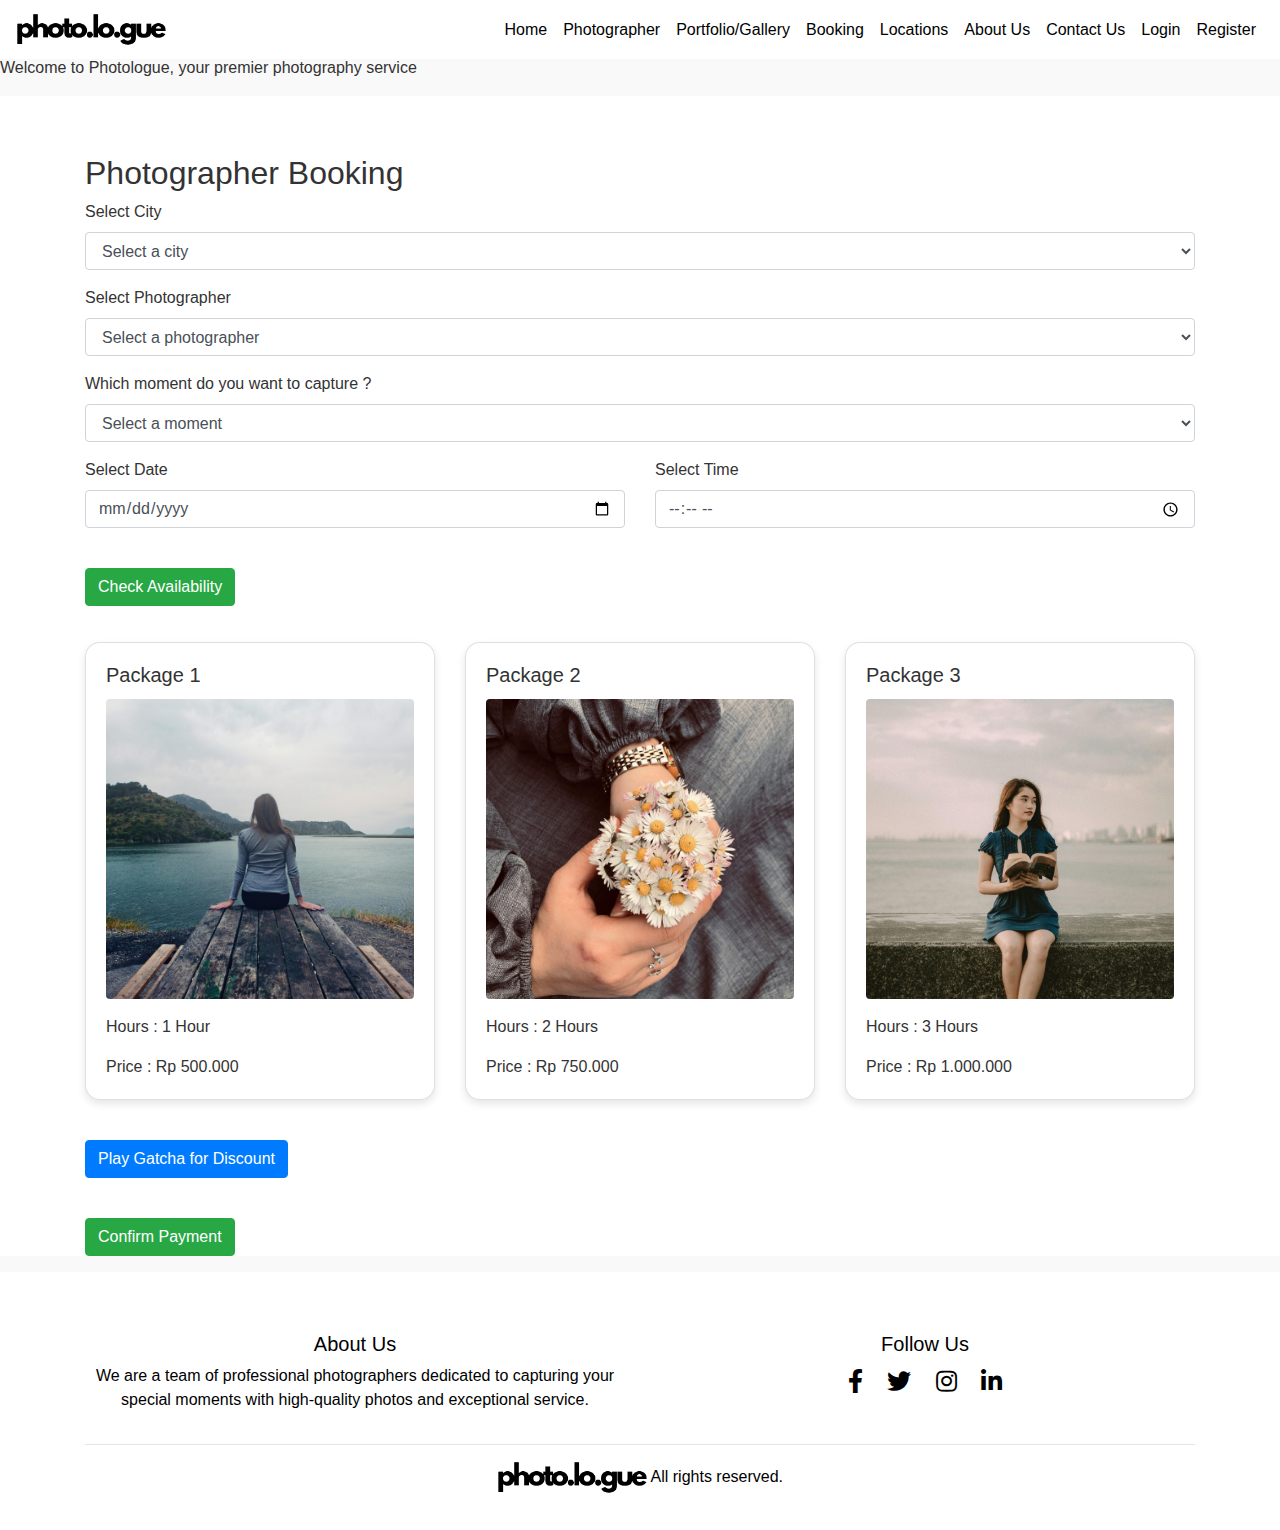
==== commit f7b850e1: "v4" ====
--- a/booking.html
+++ b/booking.html
@@ -59,9 +59,9 @@
                 <li class="nav-item"><a class="nav-link" href="./booking.html">Booking</a></li>
                 <li class="nav-item"><a class="nav-link" href="./location.html">Locations</a></li>
                 <li class="nav-item"><a class="nav-link" href="./about-us.html">About Us</a></li>
-                <li class="nav-item"><a class="nav-link" href="#">Contact Us</a></li>
-                <li class="nav-item"><a class="nav-link" href="#">Login</a></li>
-                <li class="nav-item"><a class="nav-link" href="#">Register</a></li>
+                <li class="nav-item"><a class="nav-link" href="http://localhost/phase0/contact-us.html">Contact Us</a></li>
+                <li class="nav-item"><a class="nav-link" href="http://localhost/phase0/login.html">Login</a></li>
+                <li class="nav-item"><a class="nav-link" href="http://localhost/phase0/register.html">Register</a></li>
             </ul>
         </div>
     </nav>
